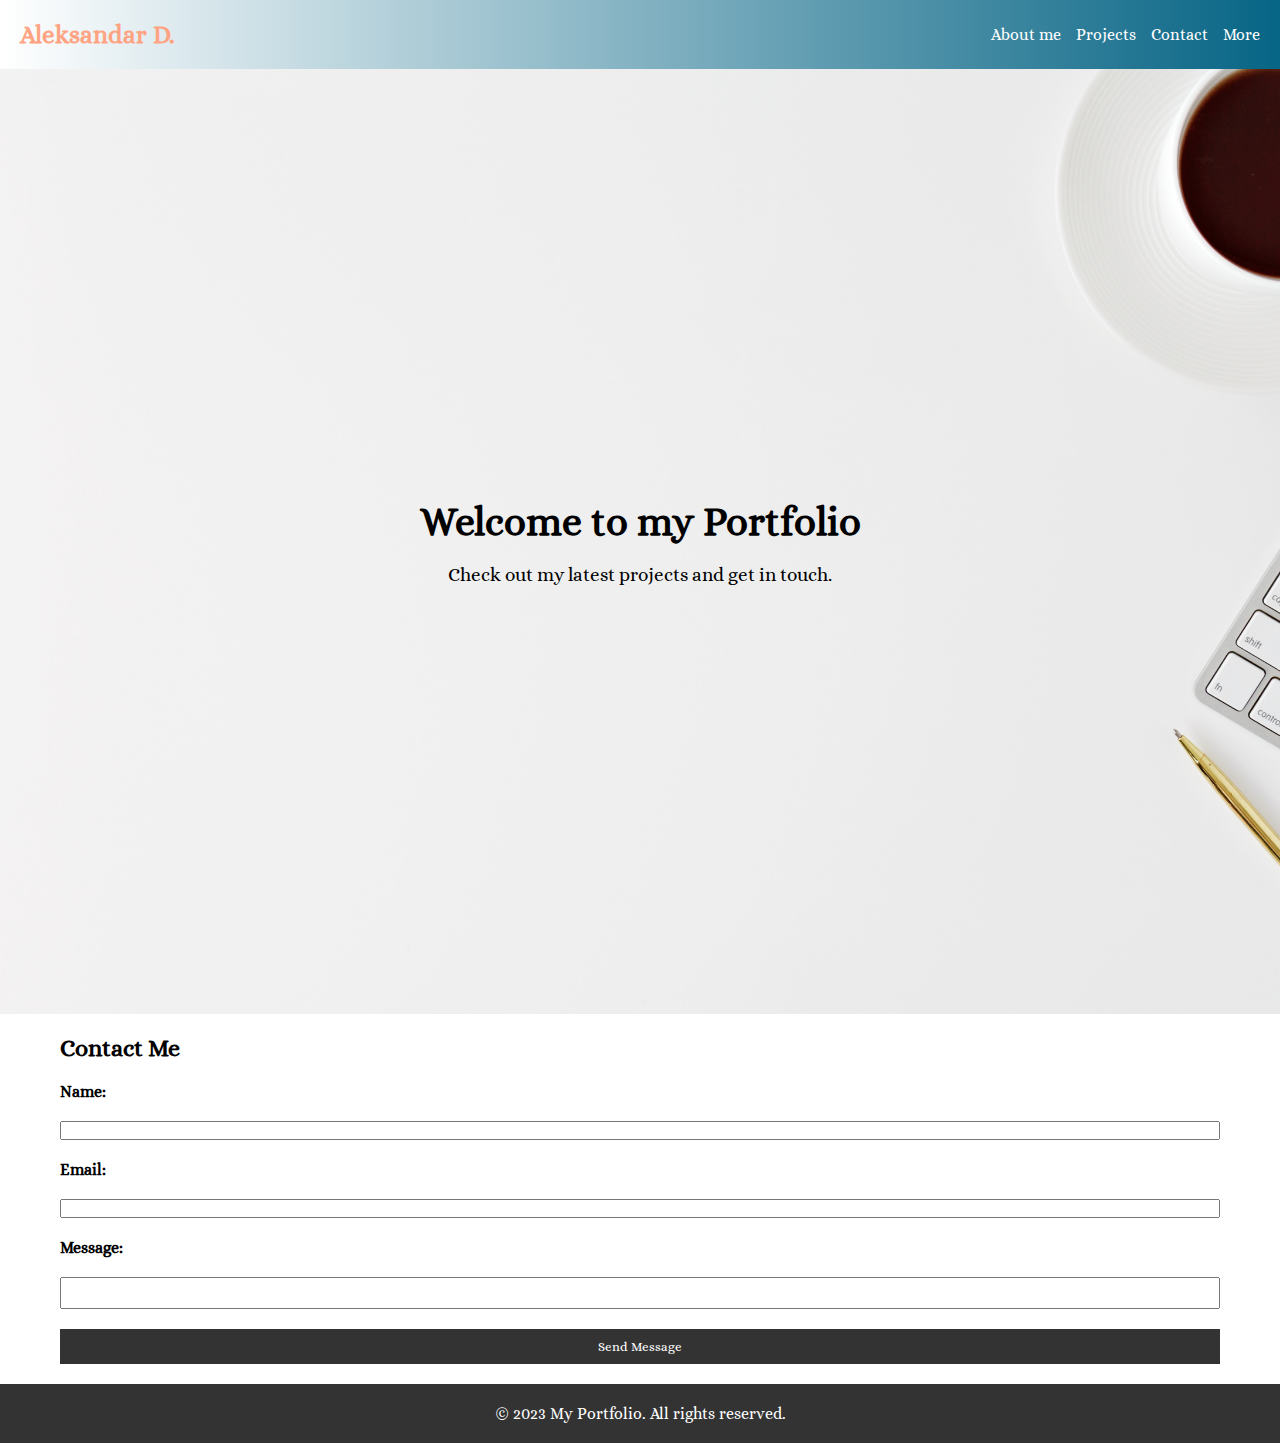
==== index.html @ ecdcd11d "first commit" ====
<!DOCTYPE html>
<html lang="en">
  <head>
    <meta charset="UTF-8" />
    <meta name="viewport" content="width=device-width, initial-scale=1.0" />
    <title>Portfolio || Aleksandar Drobnjak</title>
    <link rel="preconnect" href="https://fonts.googleapis.com" />
    <link rel="preconnect" href="https://fonts.gstatic.com" crossorigin />
    <link
      href="https://fonts.googleapis.com/css2?family=Alice&display=swap"
      rel="stylesheet"
    />
    <link
      rel="icon"
      type="image.png"
      href="./img/smart_toy_FILL0_wght400_GRAD0_opsz48.png"
    />
    <link rel="stylesheet" href="style.css" />
  </head>

  <body>
    <header>
      <nav>
        <div class="logo">
          <a href="#"><span>Aleksandar D.</span></a>
        </div>
        <ul>
          <li><a href="./about/about.html">About me</a></li>
          <li><a href="./Projects/projects.html">Projects</a></li>
          <li><a href="./index.html ">Contact</a></li>
          <li><a href="./blog/blog.html">More</a></li>
        </ul>
      </nav>
    </header>

    <main>
      <section id="hero">
        <div class="hero-content">
          <h1>Welcome to my Portfolio</h1>
          <p>Check out my latest projects and get in touch.</p>
        </div>
      </section>

      <section id="contact">
        <div class="container">
          <h2>Contact Me</h2>
          <form id="contactForm">
            <label for="name">Name:</label>
            <input type="text" id="name" required />

            <label for="email">Email:</label>
            <input type="email" id="email" required />

            <label for="message">Message:</label>
            <textarea id="message" required></textarea>

            <button type="submit">Send Message</button>
          </form>
        </div>
      </section>
    </main>

    <footer>
      <p>&copy; 2023 My Portfolio. All rights reserved.</p>
    </footer>

    <script src="script.js"></script>
  </body>
</html>
---- style.css ----
* {
  margin: 0;
  padding: 0;
  box-sizing: border-box;
  font-family: "Alice", serif;
}

body {
  scroll-behavior: smooth;
}
.logo a {
  color: rgb(255, 164, 131);
  text-decoration: none;
  font-size: 25px;
  font-weight: bold;
}
.logo a:hover {
  color: #000000;
  transition: 0.5s ease;
}

header {
  background: #076585;
  background: -webkit-linear-gradient(to right, #fff, #076585);
  background: linear-gradient(to right, #fff, #076585);
  padding: 20px;
  color: #fff;
  position: sticky;
  width: 100%;
  top: 0;
}

nav {
  display: flex;
  align-items: center;
  justify-content: space-between;
  flex-wrap: wrap;
}

nav ul {
  list-style-type: none;
  display: flex;
}

nav ul li {
  margin-left: 15px;
}

nav ul li a {
  text-decoration: none;
  color: #fff;
  transition: color 0.5s ease;
}

nav ul li a:hover {
  color: #000000;
}

#hero {
  background: #076585;
  background: -webkit-linear-gradient(to right, #fff, #076585);
  background: linear-gradient(to right, #fff, #076585);
  background-image: url(./img/main-1.jpg);
  background-size: cover;
  height: 105vh;
  display: flex;
  justify-content: center;
  align-items: center;
}

.hero-content {
  text-align: center;
}

.hero-content h1 {
  font-size: 2.5rem;
  margin-bottom: 20px;
}

.hero-content p {
  font-size: 1.2rem;
}

.container {
  max-width: 1200px;
  margin: 0 auto;
  padding: 20px;
}
.card {
  display: flex;
  align-items: center;
}
.img {
  display: flex;
  width: 300px;
  padding: 5px;
}
.btn {
  display: flex;
  align-items: center;
}

#contact {
  background-color: #fff;
}

#contact h2 {
  margin-bottom: 20px;
}

#contactForm {
  display: grid;
  grid-template-columns: 1fr;
  grid-gap: 20px;
}

#contactForm label {
  font-weight: bold;
}

#contactForm textarea {
  resize: none;
}

#contactForm button[type="submit"] {
  background-color: #333;
  color: #fff;
  border: none;
  padding: 10px 20px;
  cursor: pointer;
}

#contactForm button[type="submit"]:hover {
  background-color: #555;
}

footer {
  background-color: #333;
  color: #fff;
  padding: 20px;
  text-align: center;
}

@media screen and (max-width: 768px) {
  .container {
    padding: 10px;
  }

  .hero-content h1 {
    font-size: 2rem;
  }

  .hero-content p {
    font-size: 1rem;
  }
}
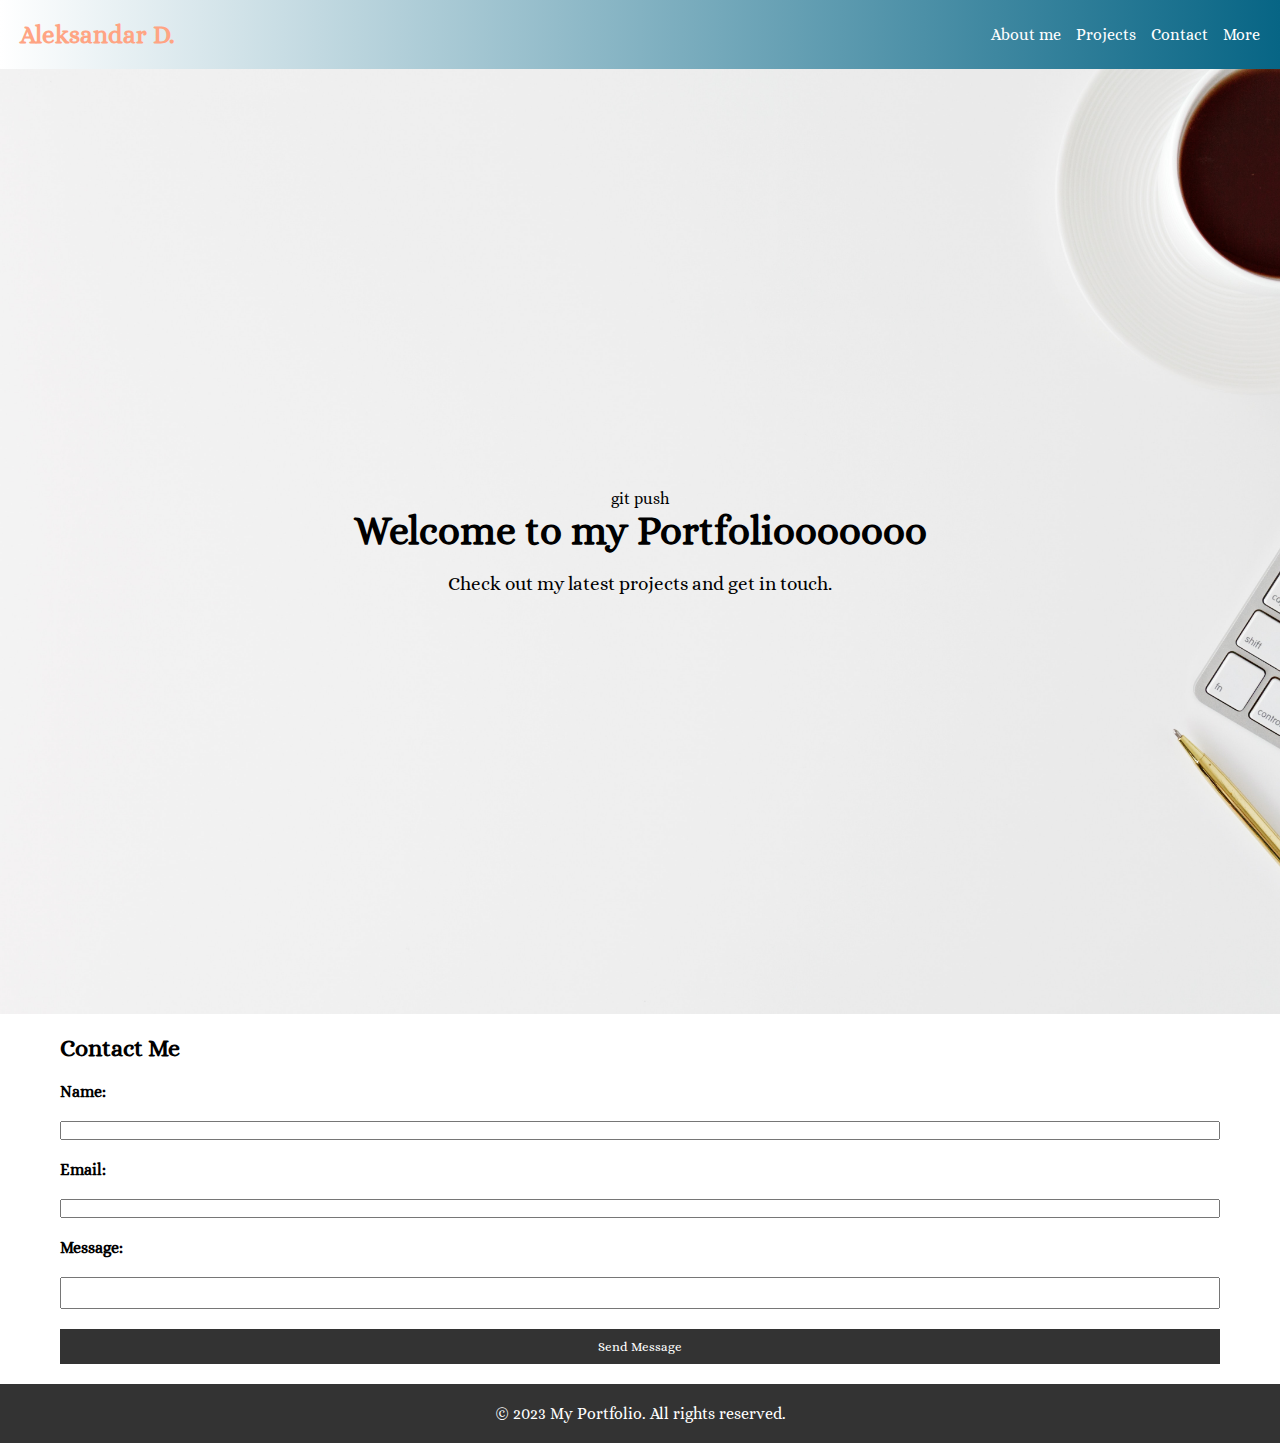
==== commit 2a48fcfc: "ovo je test" ====
--- a/index.html
+++ b/index.html
@@ -36,7 +36,7 @@
     <main>
       <section id="hero">
         <div class="hero-content">
-          <h1>Welcome to my Portfolio</h1>
+git push          <h1>Welcome to my Portfoliooooooo</h1>
           <p>Check out my latest projects and get in touch.</p>
         </div>
       </section>
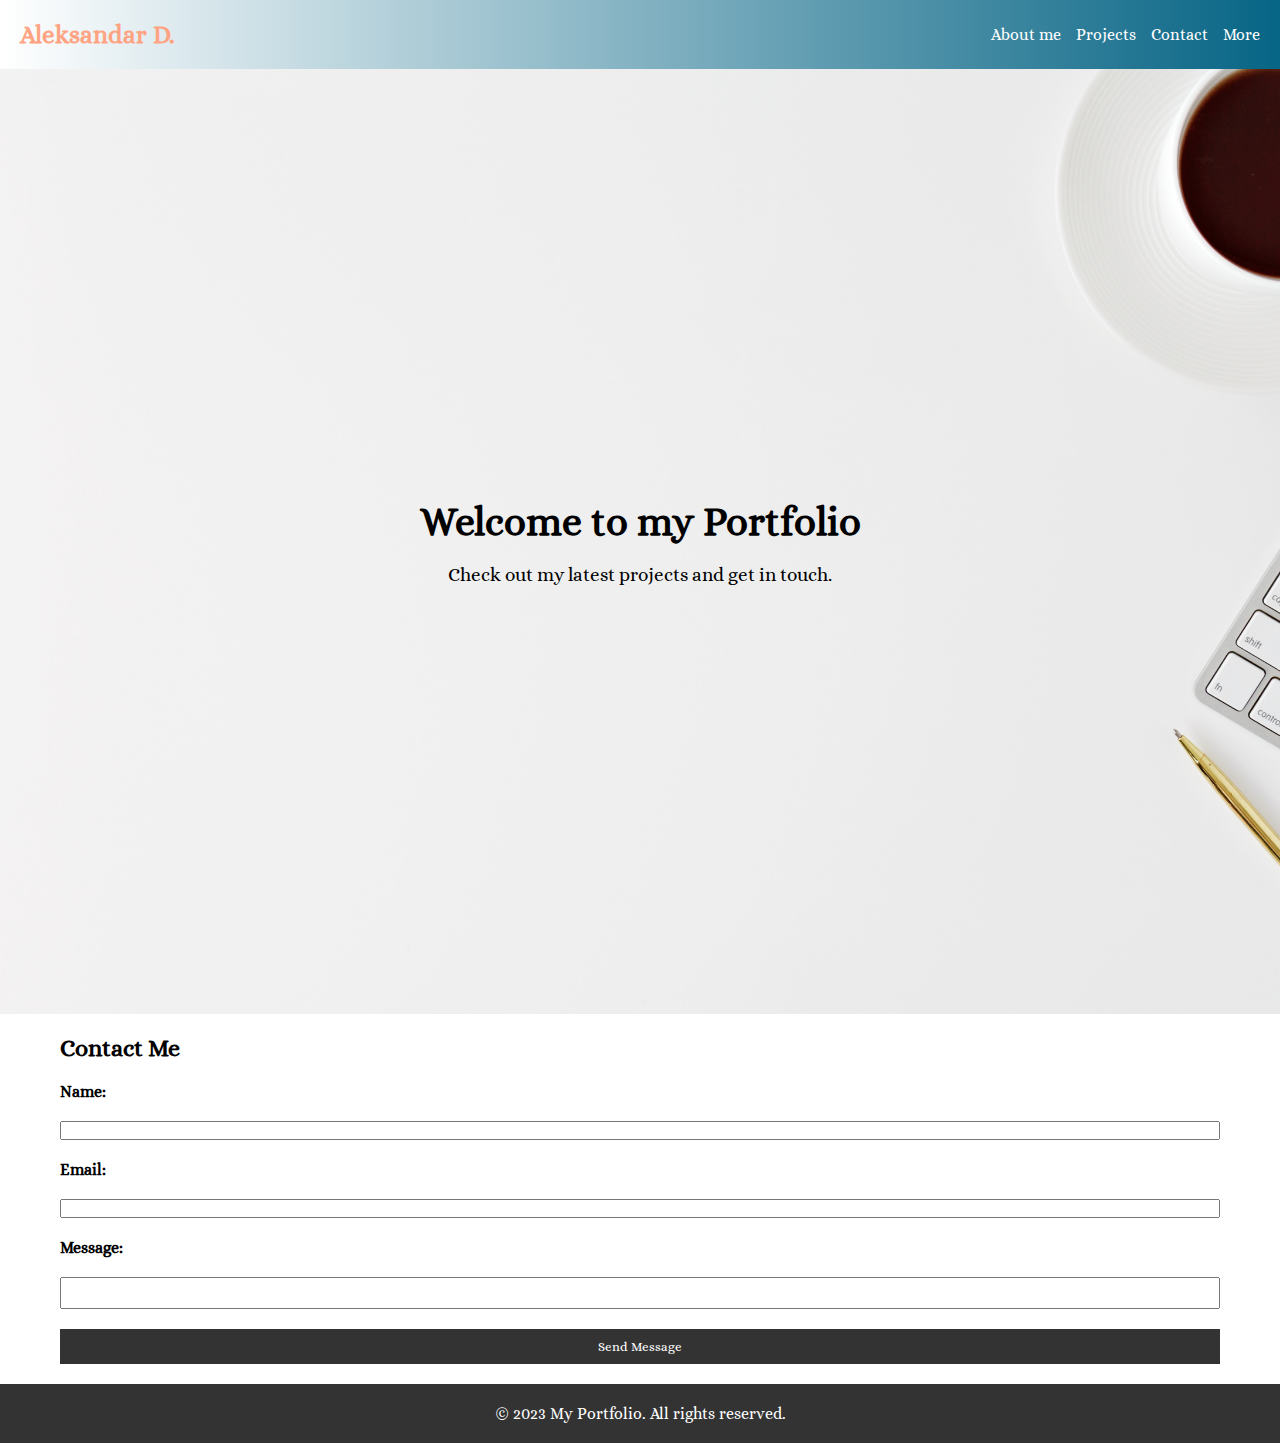
==== commit de5a7c8b: "ok" ====
--- a/index.html
+++ b/index.html
@@ -36,7 +36,7 @@
     <main>
       <section id="hero">
         <div class="hero-content">
-git push          <h1>Welcome to my Portfoliooooooo</h1>
+        <h1>Welcome to my Portfolio</h1>
           <p>Check out my latest projects and get in touch.</p>
         </div>
       </section>
